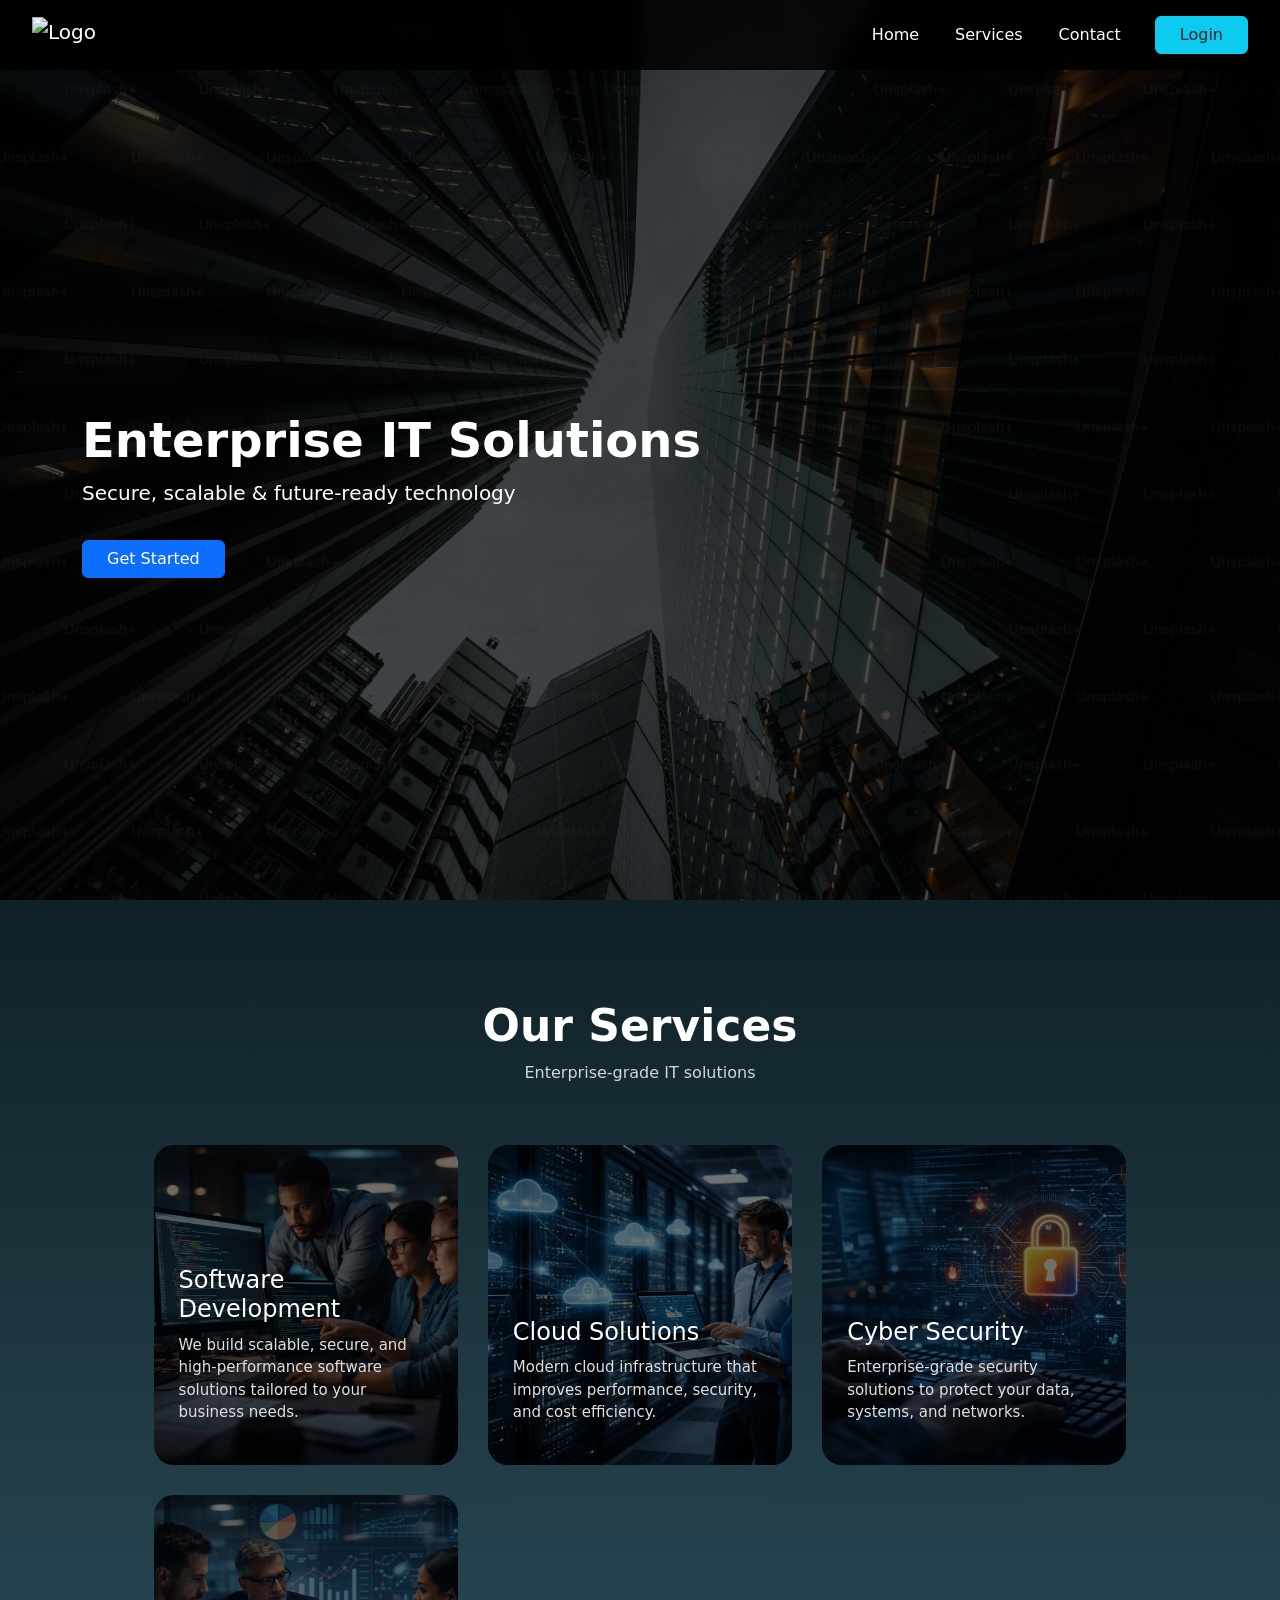
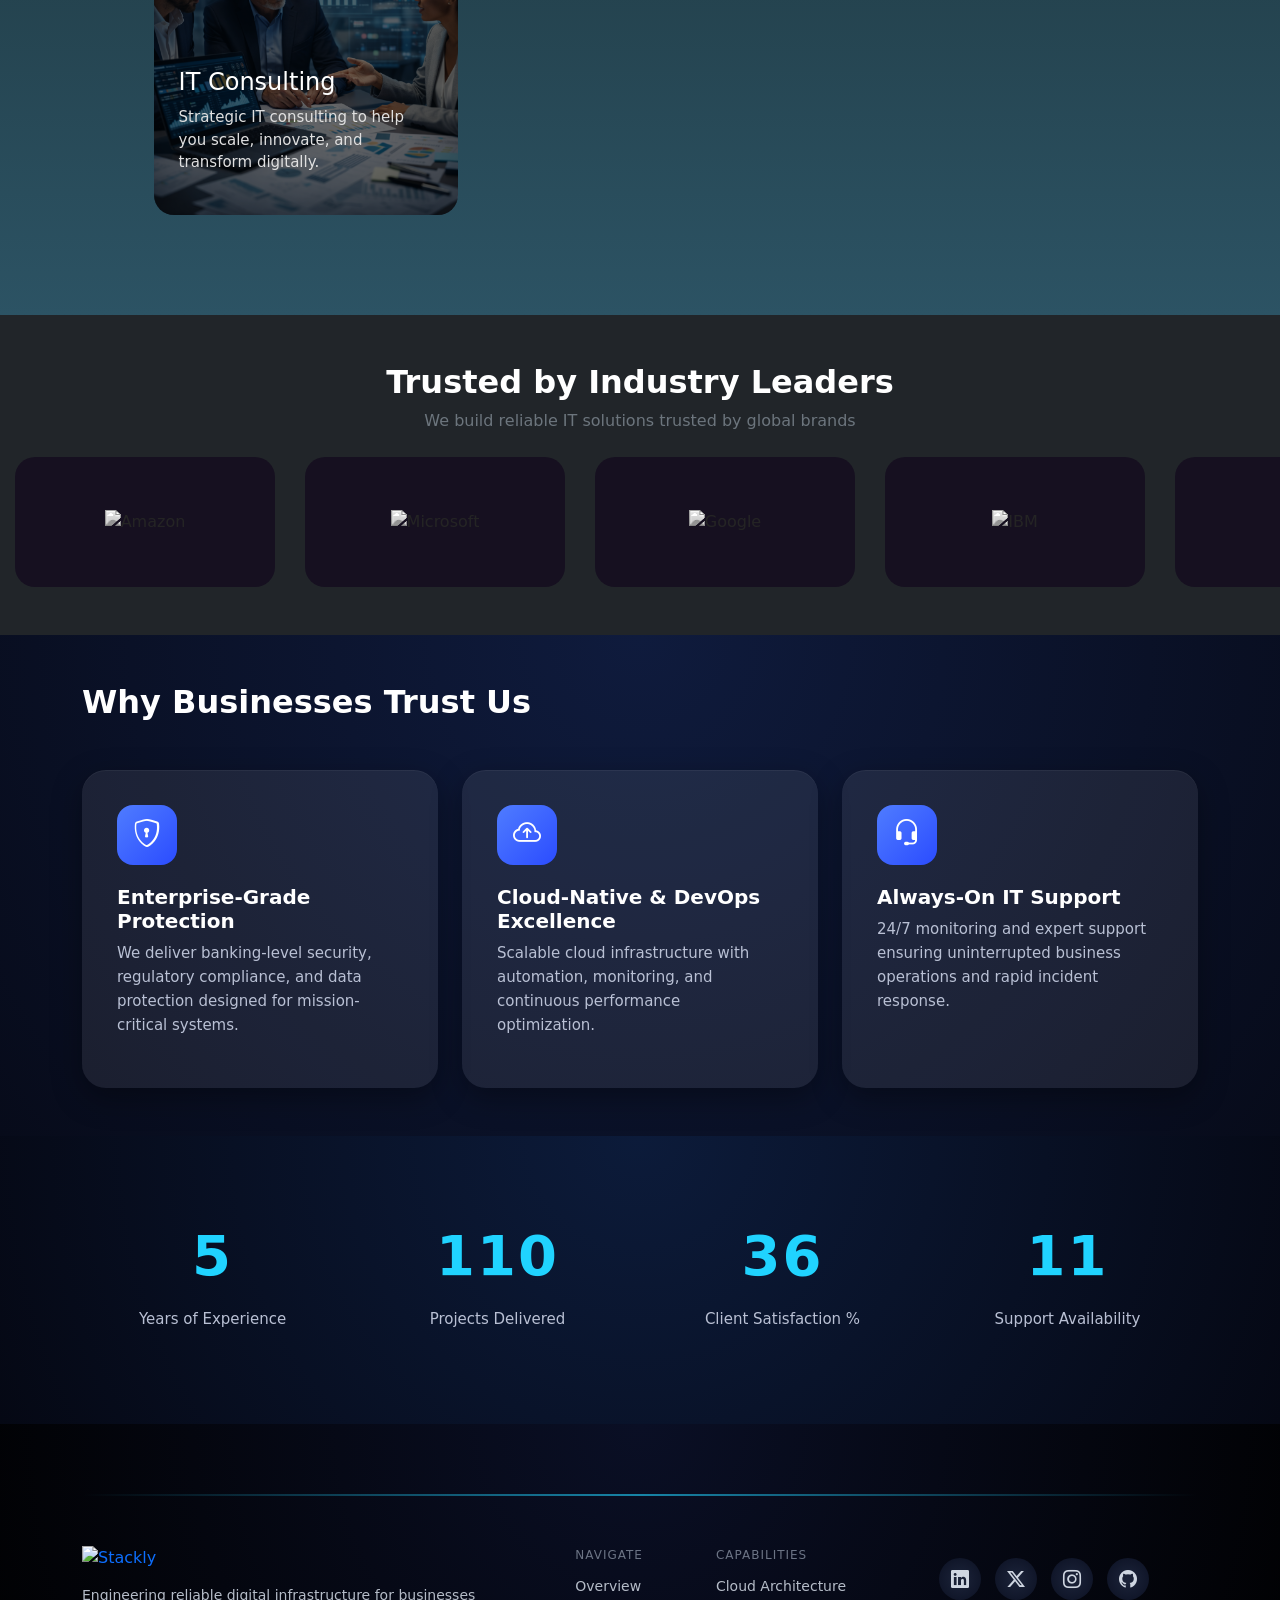
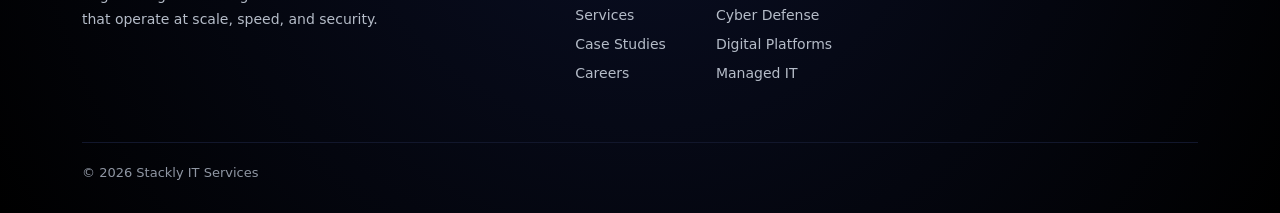
==== index.html @ 943c0653 "Add files via upload" ====
<!DOCTYPE html>
<html lang="en">
<head>
  <meta charset="UTF-8" />
  <title>Stackly Pay | IT Solutions</title>
  <meta name="viewport" content="width=device-width, initial-scale=1" />
  <link href="https://cdn.jsdelivr.net/npm/bootstrap@5.3.3/dist/css/bootstrap.min.css" rel="stylesheet">
  <link href="https://cdn.jsdelivr.net/npm/bootstrap-icons/font/bootstrap-icons.css" rel="stylesheet">
  <link href="https://unpkg.com/aos@2.3.4/dist/aos.css" rel="stylesheet">
  <link rel="stylesheet" href="style.css">
</head>
<body>
<nav class="navbar navbar-expand-lg navbar-dark fixed-top">
  <div class="container-fluid">
    <a class="navbar-brand d-flex align-items-center" href="index.html">
      <img src="logo.png" alt="Logo">
      <span class="ms-2 fw-bold"></span>
    </a>
    <button class="navbar-toggler" type="button"
            data-bs-toggle="collapse"
            data-bs-target="#mainNav">
      <span class="navbar-toggler-icon"></span>
    </button>
    <div class="collapse navbar-collapse" id="mainNav">
      <button class="mobile-close-btn d-lg-none"
              type="button"
              data-bs-toggle="collapse"
              data-bs-target="#mainNav"
              aria-label="Close menu">
        <i class="bi bi-x-lg"></i>
      </button>
      <ul class="navbar-nav ms-auto align-items-lg-center">
        <li class="nav-item">
          <a class="nav-link nav-underline" href="error.html">Home</a>
        </li>

        <li class="nav-item">
          <a class="nav-link nav-underline" href="error.html">Services</a>
        </li>

        <li class="nav-item">
          <a class="nav-link nav-underline" href="error.html">Contact</a>
        </li>

        <li class="nav-item ms-lg-3 mt-3 mt-lg-0">
          <a class="btn btn-info text-dark px-4 login-btn" href="error.html">
            Login
          </a>
        </li>
      </ul>

    </div>
  </div>
</nav>

<section class="hero d-flex align-items-center">
  <div class="container text-white">
    <h1 class="display-5 fw-bold">Enterprise IT Solutions</h1>
    <p class="lead">Secure, scalable & future-ready technology</p>
    <a class="btn btn-primary mt-3 px-4" href="error.html">Get Started</a>
  </div>
</section>
    
<section class="services">
  <h2 class="section-title">Our Services</h2>
  <p class="section-subtitle">Enterprise-grade IT solutions</p>

  <div class="services-grid">

    <div class="service-card">
      <img src="softwareimg.png" alt="Software Development">
      <div class="overlay">
        <h3>Software Development</h3>
        <p>We build scalable, secure, and high-performance software solutions tailored to your business needs.</p>
      </div>
    </div>

    <div class="service-card">
      <img src="cloudsolution.png" alt="Cloud Solutions">
      <div class="overlay">
        <h3>Cloud Solutions</h3>
        <p>Modern cloud infrastructure that improves performance, security, and cost efficiency.</p>
      </div>
    </div>

    <div class="service-card">
      <img src="cybersecurity.png" alt="Cyber Security">
      <div class="overlay">
        <h3>Cyber Security</h3>
        <p>Enterprise-grade security solutions to protect your data, systems, and networks.</p>
      </div>
    </div>

    <div class="service-card">
      <img src="ITconsulting.png" alt="IT Consulting">
      <div class="overlay">
        <h3>IT Consulting</h3>
        <p>Strategic IT consulting to help you scale, innovate, and transform digitally.</p>
      </div>
    </div>

  </div>
</section>
<section class="py-5 bg-dark text-center">
  <div class="container">
    <h2 class="fw-bold text-white mb-2">Trusted by Industry Leaders</h2>
    <p class="text-secondary mb-4">
      We build reliable IT solutions trusted by global brands
    </p>
  </div>

    <div class="logo-slider">
      <div class="logo-track">

        <div class="logo-card">
          <img src="https://upload.wikimedia.org/wikipedia/commons/a/a9/Amazon_logo.svg" alt="Amazon">
        </div>

        <div class="logo-card big">
          <img src="https://upload.wikimedia.org/wikipedia/commons/4/44/Microsoft_logo.svg" alt="Microsoft">
        </div>

        <div class="logo-card">
          <img src="https://upload.wikimedia.org/wikipedia/commons/2/2f/Google_2015_logo.svg" alt="Google">
        </div>

        <div class="logo-card">
          <img src="https://upload.wikimedia.org/wikipedia/commons/5/51/IBM_logo.svg" alt="IBM">
        </div>

        <div class="logo-card">
          <img src="https://upload.wikimedia.org/wikipedia/commons/a/a9/Amazon_logo.svg">
        </div>

        <div class="logo-card big">
          <img src="https://upload.wikimedia.org/wikipedia/commons/4/44/Microsoft_logo.svg">
        </div>

        <div class="logo-card">
          <img src="https://upload.wikimedia.org/wikipedia/commons/2/2f/Google_2015_logo.svg">
        </div>

        <div class="logo-card">
          <img src="https://upload.wikimedia.org/wikipedia/commons/5/51/IBM_logo.svg">
        </div>

      </div>
    </div>

  </div>
</section>

<section class="why-us-section py-5">
  <div class="container">

    <h2 class="text-white fw-bold mb-5">Why Businesses Trust Us</h2>

    <div class="row g-4">

      <div class="col-md-4" data-aos="fade-up">
        <div class="why-card h-100">
          <div class="icon-box">
            <i class="bi bi-shield-lock"></i>
          </div>
          <h5>Enterprise-Grade Protection</h5>
          <p>
            We deliver banking-level security, regulatory compliance,
            and data protection designed for mission-critical systems.
          </p>
        </div>
      </div>

      <div class="col-md-4" data-aos="fade-up" data-aos-delay="150">
        <div class="why-card h-100">
          <div class="icon-box">
            <i class="bi bi-cloud-arrow-up"></i>
          </div>
          <h5>Cloud-Native & DevOps Excellence</h5>
          <p>
            Scalable cloud infrastructure with automation,
            monitoring, and continuous performance optimization.
          </p>
        </div>
      </div>

      <div class="col-md-4" data-aos="fade-up" data-aos-delay="300">
        <div class="why-card h-100">
          <div class="icon-box">
            <i class="bi bi-headset"></i>
          </div>
          <h5>Always-On IT Support</h5>
          <p>
            24/7 monitoring and expert support ensuring uninterrupted
            business operations and rapid incident response.
          </p>
        </div>
      </div>

    </div>
  </div>
</section>
<section class="stats-section py-5">
  <div class="container">
    <div class="row text-center gy-4">

      <div class="col-6 col-md-3">
        <div class="stat-box" data-target="15">
          <span class="stat-number">0</span>
          <p>Years of Experience</p>
        </div>
      </div>

      <div class="col-6 col-md-3">
        <div class="stat-box" data-target="300">
          <span class="stat-number">0</span>
          <p>Projects Delivered</p>
        </div>
      </div>

      <div class="col-6 col-md-3">
        <div class="stat-box" data-target="100">
          <span class="stat-number">0</span>
          <p>Client Satisfaction %</p>
        </div>
      </div>

      <div class="col-6 col-md-3">
        <div class="stat-box" data-target="30">
          <span class="stat-number">0</span>
          <p>Support Availability</p>
        </div>
      </div>

    </div>
  </div>
</section>
<footer class="command-footer">
  <div class="container">

    <div class="footer-signal"></div>

    <div class="footer-core">

      <div class="footer-brand">
  <div class="footer-logo-wrap">
   <a href="index.html" class="footer-logo-link" >
  <img src="logo.png" alt="Stackly" class="footer-logo">
</a>
  </div>

  <p>
    Engineering reliable digital infrastructure for businesses that
    operate at scale, speed, and security.
  </p>
</div>

      <div class="footer-map">
        <div>
          <span class="map-title">Navigate</span>
          <a href="#">Overview</a>
          <a href="#">Services</a>
          <a href="#">Case Studies</a>
          <a href="#">Careers</a>
        </div>

        <div>
          <span class="map-title">Capabilities</span>
          <a href="error.html">Cloud Architecture</a>
          <a href="error.html">Cyber Defense</a>
          <a href="error.html">Digital Platforms</a>
          <a href="error.html">Managed IT</a>
        </div>
      </div>

     <div class="signal-icons">
  <a href="error.html" aria-label="LinkedIn"><i class="bi bi-linkedin"></i></a>
  <a href="error.html" aria-label="Twitter"><i class="bi bi-twitter-x"></i></a>
  <a href="error.html" aria-label="Instagram"><i class="bi bi-instagram"></i></a>
  <a href="error.html" aria-label="GitHub"><i class="bi bi-github"></i></a>
</div>

    </div>

    <div class="footer-base">
      <span>&copy; 2026 Stackly IT Services</span>
     
    </div>

  </div>
</footer>


<script src="https://cdn.jsdelivr.net/npm/bootstrap@5.3.3/dist/js/bootstrap.bundle.min.js"></script>
<script src="https://unpkg.com/aos@2.3.4/dist/aos.js"></script>
<script src="script.js"></script>
<script>
  AOS.init({
    duration: 900,
    once: true
  });
</script>



</body>
</html>
---- style.css ----
* {
  margin: 0;
  padding: 0;
  box-sizing: border-box;
}
.navbar {
  background: rgba(0,0,0,0.85);
  backdrop-filter: blur(8px);
  padding: 12px 20px;
}
body.nav-open {
  overflow: hidden;
}

.navbar-brand img {
  height: 36px;
  width: auto;
}

.nav-link {
  color: white ;
  margin: 0 10px;
}

.nav-underline {
  position: relative;
}

.nav-underline::after {
  content: "";
  position: absolute;
  left: 0;
  bottom: 0;
  width: 0%;
  height: 3px;
  background: #0dcaf0;
  transition: 0.3s;
}

.nav-underline:hover::after {
  width: 100%;
}


.hero {
  height: 100vh;
  background:
    linear-gradient(rgba(0,0,0,0.7), rgba(0,0,0,0.7)),
    url("bgimage.jpg");
  background-size: cover;
  background-position: center;
  padding-top: 90px;
}

.services {
  padding: 80px 10%;
  background: linear-gradient(180deg, #0f2027, #203a43, #2c5364);
  color: #fff;
  text-align: center;
}

.section-title {
  font-size: 42px;
  font-weight: 700;
}

.section-subtitle {
  color: #cfd8dc;
  margin-bottom: 60px;
}

.services-grid {
  display: grid;
  grid-template-columns: repeat(auto-fit, minmax(260px, 1fr));
  gap: 30px;
}

.service-card {
  position: relative;
  height: 320px;
  border-radius: 20px;
  overflow: hidden;
  cursor: pointer;
  transition: transform 0.4s ease;

  
}
.service-card img {
  width: 100%;
  height: 100%;
  object-fit: cover;
}

.service-card::before {
  content: "";
  position: absolute;
  inset: 0;
  background: rgba(0,0,0,0.55);
  

}
.overlay {
  position: absolute;
  inset: 0;
  padding: 25px;
  display: flex;
  flex-direction: column;
  justify-content: flex-end;
  text-align: left;
  z-index: 2;
}
.overlay h3 {
  font-size: 24px;
  margin-bottom: 10px;
}

.overlay p {
  font-size: 15px;
  color: #e0e0e0;
}

.service-card:hover {
  transform: translateY(-10px) scale(1.03);
  border-color: #f00d1c;
}
.trust-card {
  background: #f1f1f1;
  border-radius: 20px;
  display: flex;
  align-items: center;
  justify-content: center;
  transition: 0.35s ease;
}

.small-card {
  height: 130px;
}

.big-card {
  height: 130px;
  width: 300px;
}

.small-logo {
  max-height: 60px;
}

.big-logo {
  max-height: 110px;
  width: auto;
}   


.trust-logo {
  filter: grayscale(100%);
  transition: 0.35s ease;
}

.trust-card:hover {
  transform: translateY(-8px);
  box-shadow: 0 15px 35px rgba(0,0,0,0.35);
}

.trust-card:hover .trust-logo {
  filter: grayscale(0%);
}
.logo-slider {
  overflow: hidden;
  position: relative;
  width: 100%;
}

.logo-track {
  display: flex;
  width: max-content;
  animation: scroll-left 18s linear infinite;
}
/* ===== LOGO CARD HOVER EFFECT ===== */

.logo-card {
  background: #161020;
  border-radius: 20px;
  height: 130px;
  width: 260px;
  margin: 0 15px;

  display: flex;
  align-items: center;
  justify-content: center;
 transition: 
    background 0.3s ease,
    box-shadow 0.3s ease,
    transform 0.3s ease;
}

/* hover card */
.logo-card:hover {
  background: #d4b4b4; /* slightly darker */
  transform: translateY(-6px);

  box-shadow:
    0 18px 40px rgba(0, 0, 0, 0.35);
}

/* logo behavior */
.logo-card img {
  max-width: 160px;
  max-height: 60px;
  object-fit: contain;

  filter: grayscale(100%);
  transition: filter 0.3s ease;
}

.logo-card:hover img {
  filter: grayscale(0%);
}


@keyframes scroll-left {
  0% {
    transform: translateX(0);
  }
  100% {
    transform: translateX(-50%);
  }
}
.why-us-section {
  background: radial-gradient(circle at top, #0f1b3d, #070b1a);
}

.why-card {
  background: rgba(255, 255, 255, 0.08);
  border-radius: 24px;
  padding: 35px;
  color: #e4e7ec;
  transition: all 0.4s ease;
  box-shadow:
    0 10px 30px rgba(0, 0, 0, 0.35),
    inset 0 1px 0 rgba(255, 255, 255, 0.05);
}

.why-card h5 {
  margin-top: 20px;
  font-weight: 600;
  color: #ffffff;
}

.why-card p {
  color: #b9c0d4;
  font-size: 15px;
  line-height: 1.6;
}

.icon-box {
  width: 60px;
  height: 60px;
  background: linear-gradient(135deg, #4f7cff, #2b4cff);
  border-radius: 16px;
  display: flex;
  align-items: center;
  justify-content: center;
  font-size: 28px;
  color: #ffffff;
}

.why-card:hover {
  transform: translateY(-10px);
  box-shadow:
    0 25px 60px rgba(31, 237, 82, 0.55),
    inset 0 1px 0 rgba(32, 30, 30, 0.55);
}
.stats-section {
  background: radial-gradient(circle at top, #0c1b3a, #050814);
}

.stat-box {
  position: relative;
  padding: 30px 10px;
}

.stat-number {
  font-size: 56px;
  font-weight: 700;
  color: #20d3ff;
  display: inline-block;
  letter-spacing: 2px;
  opacity: 1;              
  transform: scale(1);     
}

.stat-box::before {
  content: "";
  position: absolute;
  inset: -10px;
  border-radius: 50%;
  background: rgba(32, 211, 255, 0.15);
  opacity: 0;
  transform: scale(0.5);
}

.stat-box p {
  margin-top: 10px;
  color: #b9c0d4;
  font-size: 15px;
}

.stat-box.active::before {
  animation: pulse 1.2s ease-out forwards;
}

.stat-box.active .stat-number {
  animation: reveal 0.8s ease forwards;
}

@keyframes pulse {
  0% { transform: scale(0.5); opacity: 0; }
  60% { opacity: 1; }
  100% { transform: scale(1.4); opacity: 0; }
}

@keyframes reveal {
  to {
    opacity: 1;
    transform: scale(1);
  }
}
 @keyframes glow {
  0% {
    text-shadow: 0 0 0 rgba(32, 211, 255, 0);
  }
  100% {
    text-shadow: 0 0 18px rgba(32, 211, 255, 0.8);
  }
}
.command-footer {
  background: radial-gradient(circle at top, #0a0f25, #000);
  color: #cfd6e1;
  padding: 70px 0 30px;
  position: relative;
  overflow: hidden;
}

.footer-signal {
  height: 2px;
  width: 100%;
  background: linear-gradient(90deg, transparent, #20d3ff, transparent);
  margin-bottom: 50px;
  opacity: 0.6;
}

.footer-core {
  display: grid;
  grid-template-columns: 1.4fr 1fr 0.8fr;
  gap: 40px;
}

.footer-brand h3 {
  color: #fff;
  font-weight: 600;
  margin-bottom: 12px;
}

.footer-brand p {
  font-size: 14px;
  line-height: 1.7;
  color: #b5bcc8;
  max-width: 420px;
}

.footer-map {
  display: flex;
  gap: 50px;
}

.footer-map div {
  display: flex;
  flex-direction: column;
}

.map-title {
  font-size: 12px;
  text-transform: uppercase;
  letter-spacing: 1px;
  color: #6c7485;
  margin-bottom: 12px;
}

.footer-map a {
  color: #b5bcc8;
  font-size: 14px;
  text-decoration: none;
  margin-bottom: 8px;
  transition: 0.3s;
}

.footer-map a:hover {
  color: #20d3ff;
  transform: translateX(4px);
}


.footer-signals span {
  font-size: 12px;
  color: #6c7485;
  letter-spacing: 1px;
}

.signal-icons {
  display: flex;
  gap: 14px;
  margin-top: 12px;
}

.signal-icons a {
  width: 42px;
  height: 42px;
  border-radius: 50%;
  background: radial-gradient(circle, #1c243a, #0b1022);
  position: relative;
}

.signal-icons a::after {
  content: "";
  position: absolute;
  inset: 0;
  border-radius: 50%;
  box-shadow: 0 0 0 rgba(32, 211, 255, 0);
  transition: 0.3s;
}

.signal-icons a:hover::after {
  box-shadow: 0 0 18px rgba(32, 211, 255, 0.8);
}

.footer-logo {
  max-width: 180px;   
  height: auto;
  margin-bottom: 14px;
  display: block;
  cursor: pointer;
}
.footer-logo-link {
  display: inline-block;
  text-decoration: none;

}
.signal-icons a {
  display: flex;
  align-items: center;
  justify-content: center;
  color: #cfd6e1;
  font-size: 18px;
}
.footer-base {
  margin-top: 50px;
  padding-top: 20px;
  border-top: 1px solid #12172c;
  display: flex;
  justify-content: space-between;
  font-size: 13px;
  color: #8f96a3;
}

@media (max-width: 992px) {
  .footer-core {
    grid-template-columns: 1fr;
  }

  .footer-base {
    flex-direction: column;
    gap: 8px;
  }
}
@media (max-width: 576px) {

  .navbar {
    padding: 10px 14px;
  }

  .nav-link {
    margin: 8px 0;
    text-align: center;
  }


  .hero {
    height: auto;
    padding: 120px 20px 80px;
    text-align: center;
  }

  .services {
    padding: 60px 20px;
  }

  .section-title {
    font-size: 30px;
  }

  .section-subtitle {
    font-size: 14px;
  }

  .service-card {
    height: 260px;
  }

  .logo-card {
    min-width: 200px;
    height: 110px;
  }

  .logo-card img {
    max-height: 50px;
  }

  .why-card {
    padding: 25px;
  }

  .stat-number {
    font-size: 42px;
  }

  .footer-core {
    grid-template-columns: 1fr;
    text-align: center;
  }

  .footer-map {
    justify-content: center;
    gap: 30px;
  }

  .footer-map div {
    align-items: center;
  }

  .signal-icons {
    justify-content: center;
  }

  .footer-base {
    text-align: center;
    flex-direction: column;
    gap: 10px;
  }
}
@media (min-width: 1200px) {

  .services {
    padding: 100px 12%;
  }

  .section-title {
    font-size: 44px;
  }
}

@media (max-width: 991px) {

  .navbar-collapse {
    position: fixed;
    top: 0;
    left: 0;
    width: 100vw;
    height: 100vh;

    background: rgba(0, 0, 0, 0.95);
    backdrop-filter: blur(8px);

    padding-top: 120px;
    z-index: 1050;

    display: flex;
    justify-content: center;
    align-items: flex-start;
  }

  .navbar-collapse .navbar-nav {
    width: 100%;
    align-items: center;
  }

  .navbar-collapse .nav-item {
    margin: 12px 0;
  }

  .navbar-collapse .nav-link {
    font-size: 22px;
  }

  .login-btn {
    font-size: 18px;
    padding: 10px 28px;
  }
   .mobile-close-btn {
    position: fixed;
    top: 18px;
    right: 20px;
    z-index: 1100;

    background: none;
    border: none;
    color: #ffffff;
    font-size: 28px;
    cursor: pointer;
  }

  .mobile-close-btn:hover {
    color: #20d3ff;
  }
}
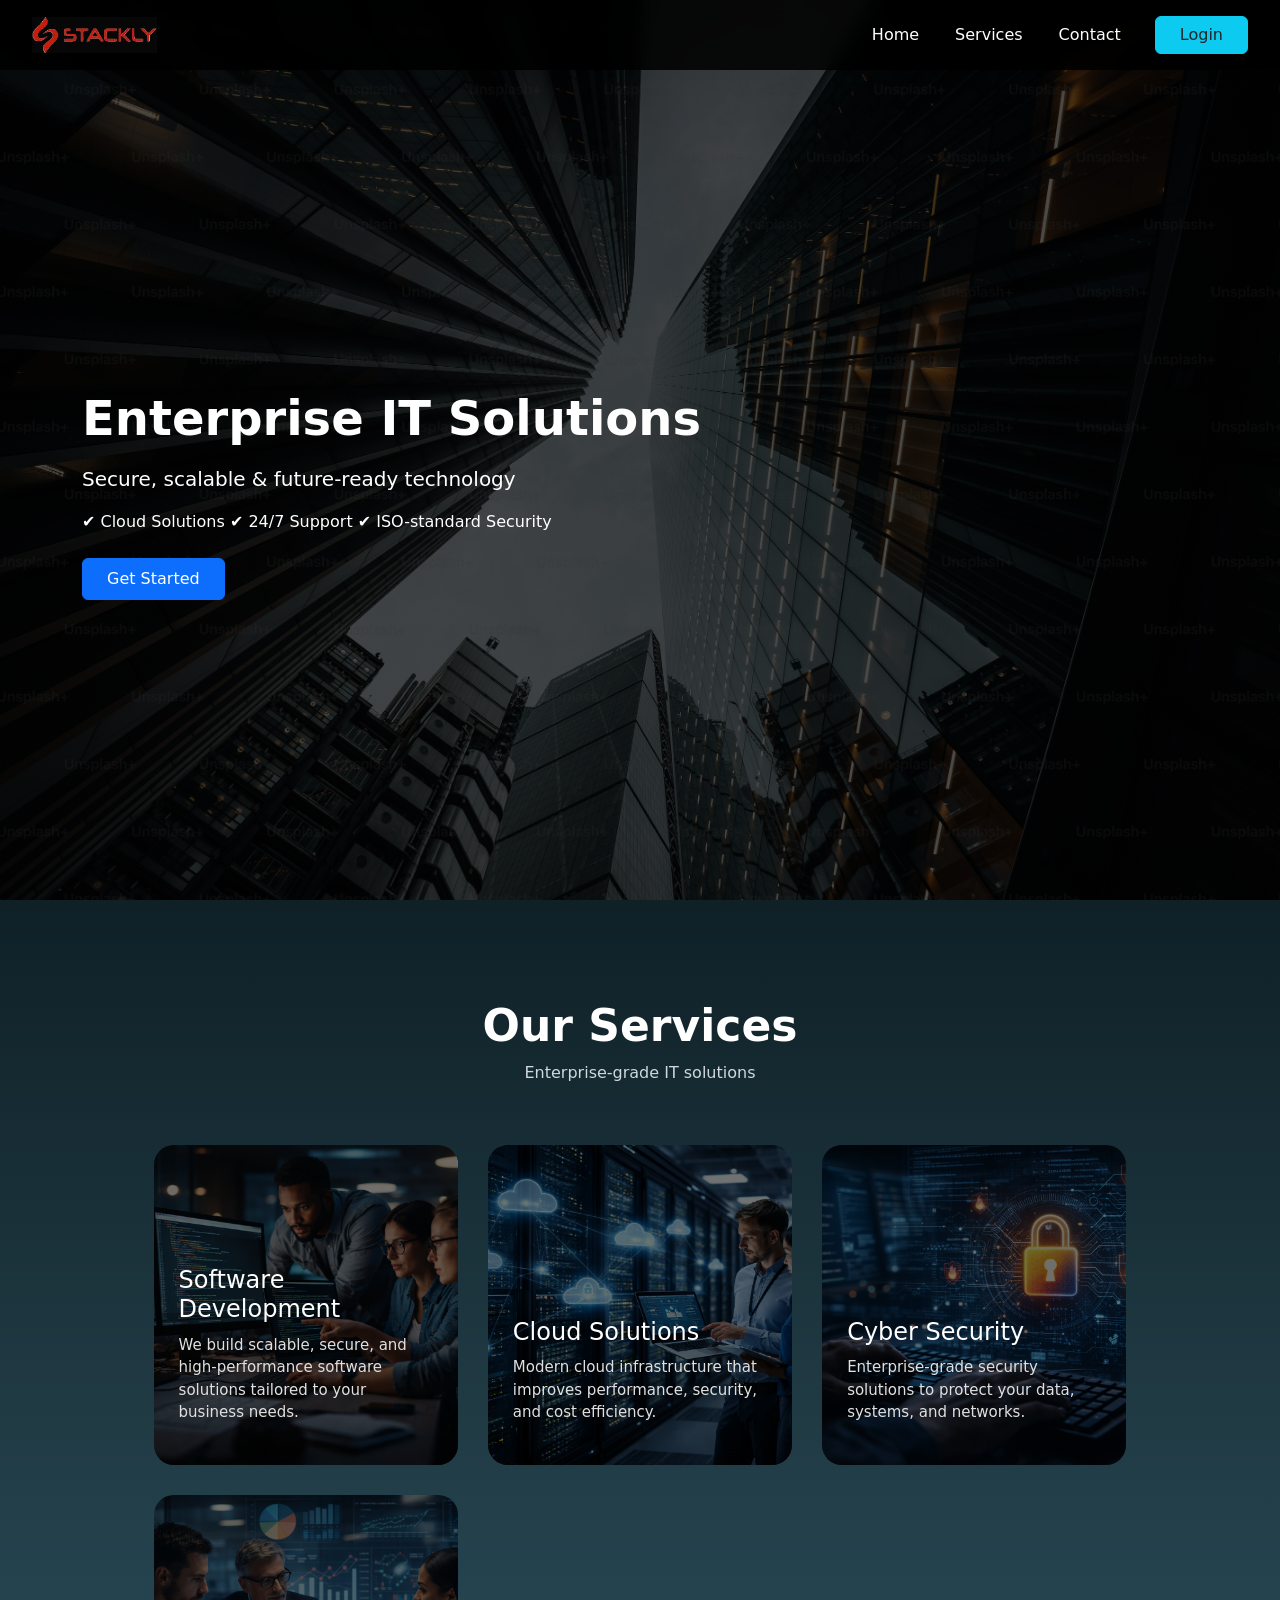
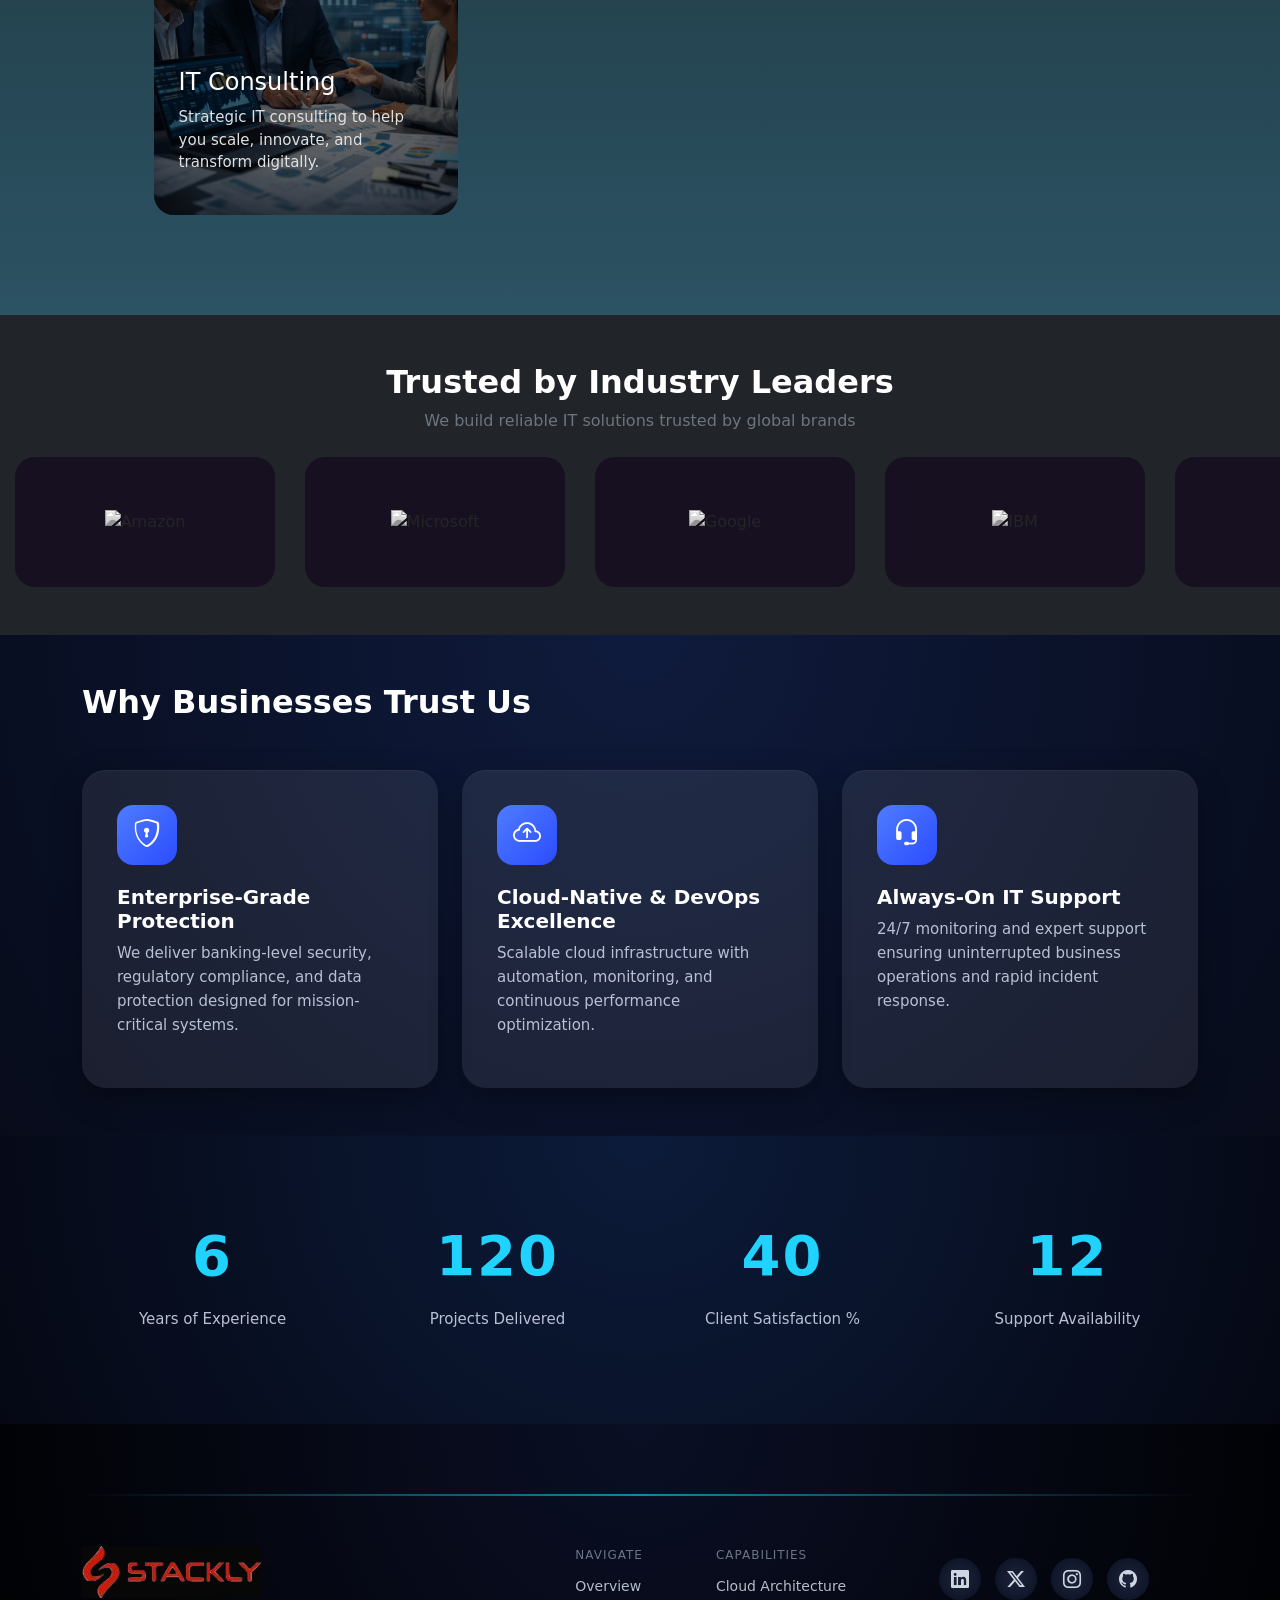
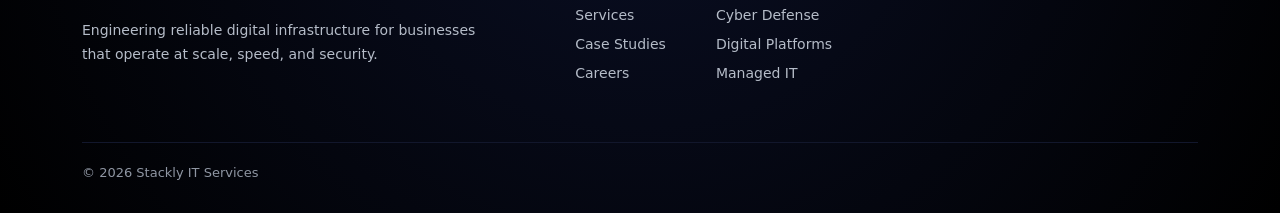
==== commit adb5a5f0: "Update index.html" ====
--- a/index.html
+++ b/index.html
@@ -55,11 +55,25 @@
 
 <section class="hero d-flex align-items-center">
   <div class="container text-white">
-    <h1 class="display-5 fw-bold">Enterprise IT Solutions</h1>
-    <p class="lead">Secure, scalable & future-ready technology</p>
-    <a class="btn btn-primary mt-3 px-4" href="error.html">Get Started</a>
-  </div>
-</section>
+    <h1 class="display-5 fw-bold">
+      Enterprise IT Solutions
+    </h1>
+
+    <p class="lead mt-3">
+      Secure, scalable & future-ready technology
+    </p>
+    <div class="hero-features mt-2">
+      <span>✔ Cloud Solutions</span>
+      <span>✔ 24/7 Support</span>
+      <span>✔ ISO-standard Security</span>
+    </div>
+
+    <a class="btn btn-primary mt-4 px-4 py-2" href="error.html">
+      Get Started
+    </a>
+  </div>
+</section>
+
     
 <section class="services">
   <h2 class="section-title">Our Services</h2>
@@ -303,4 +317,4 @@
 
 
 </body>
-</html>+</html>
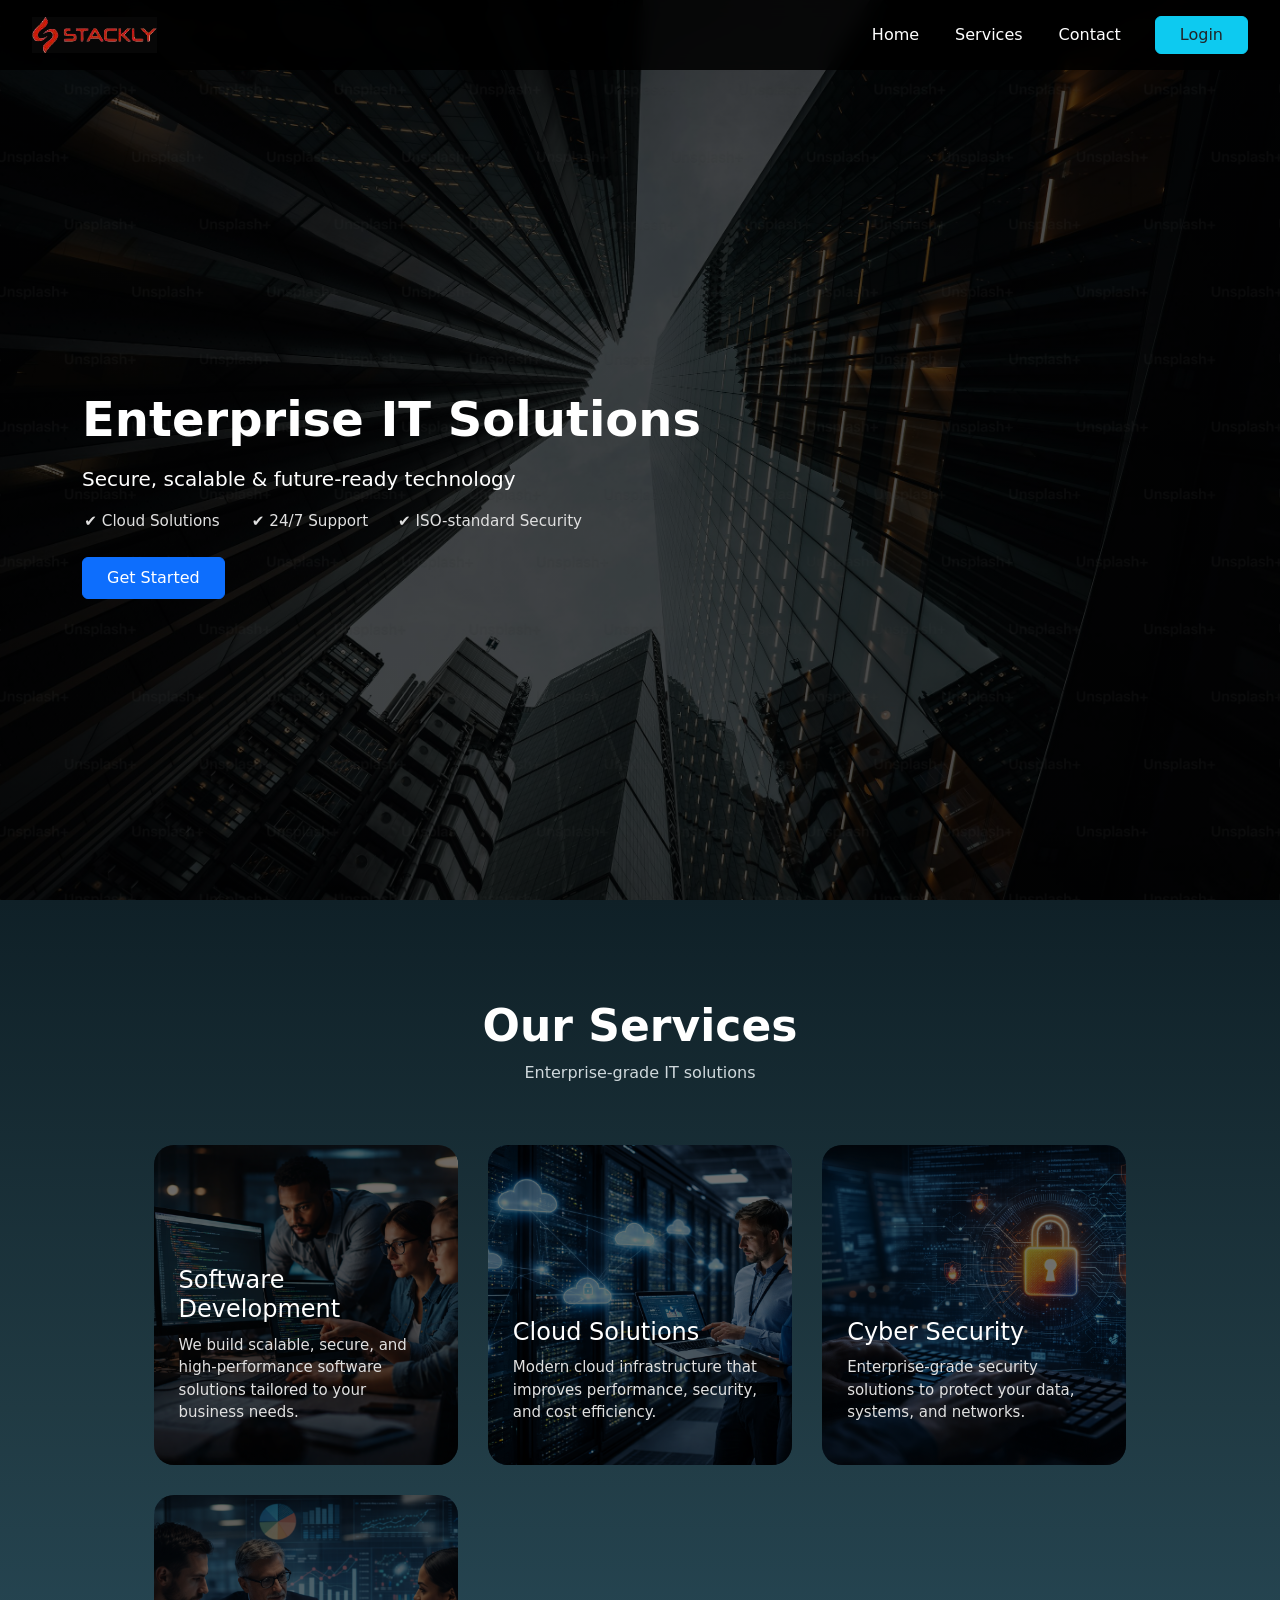
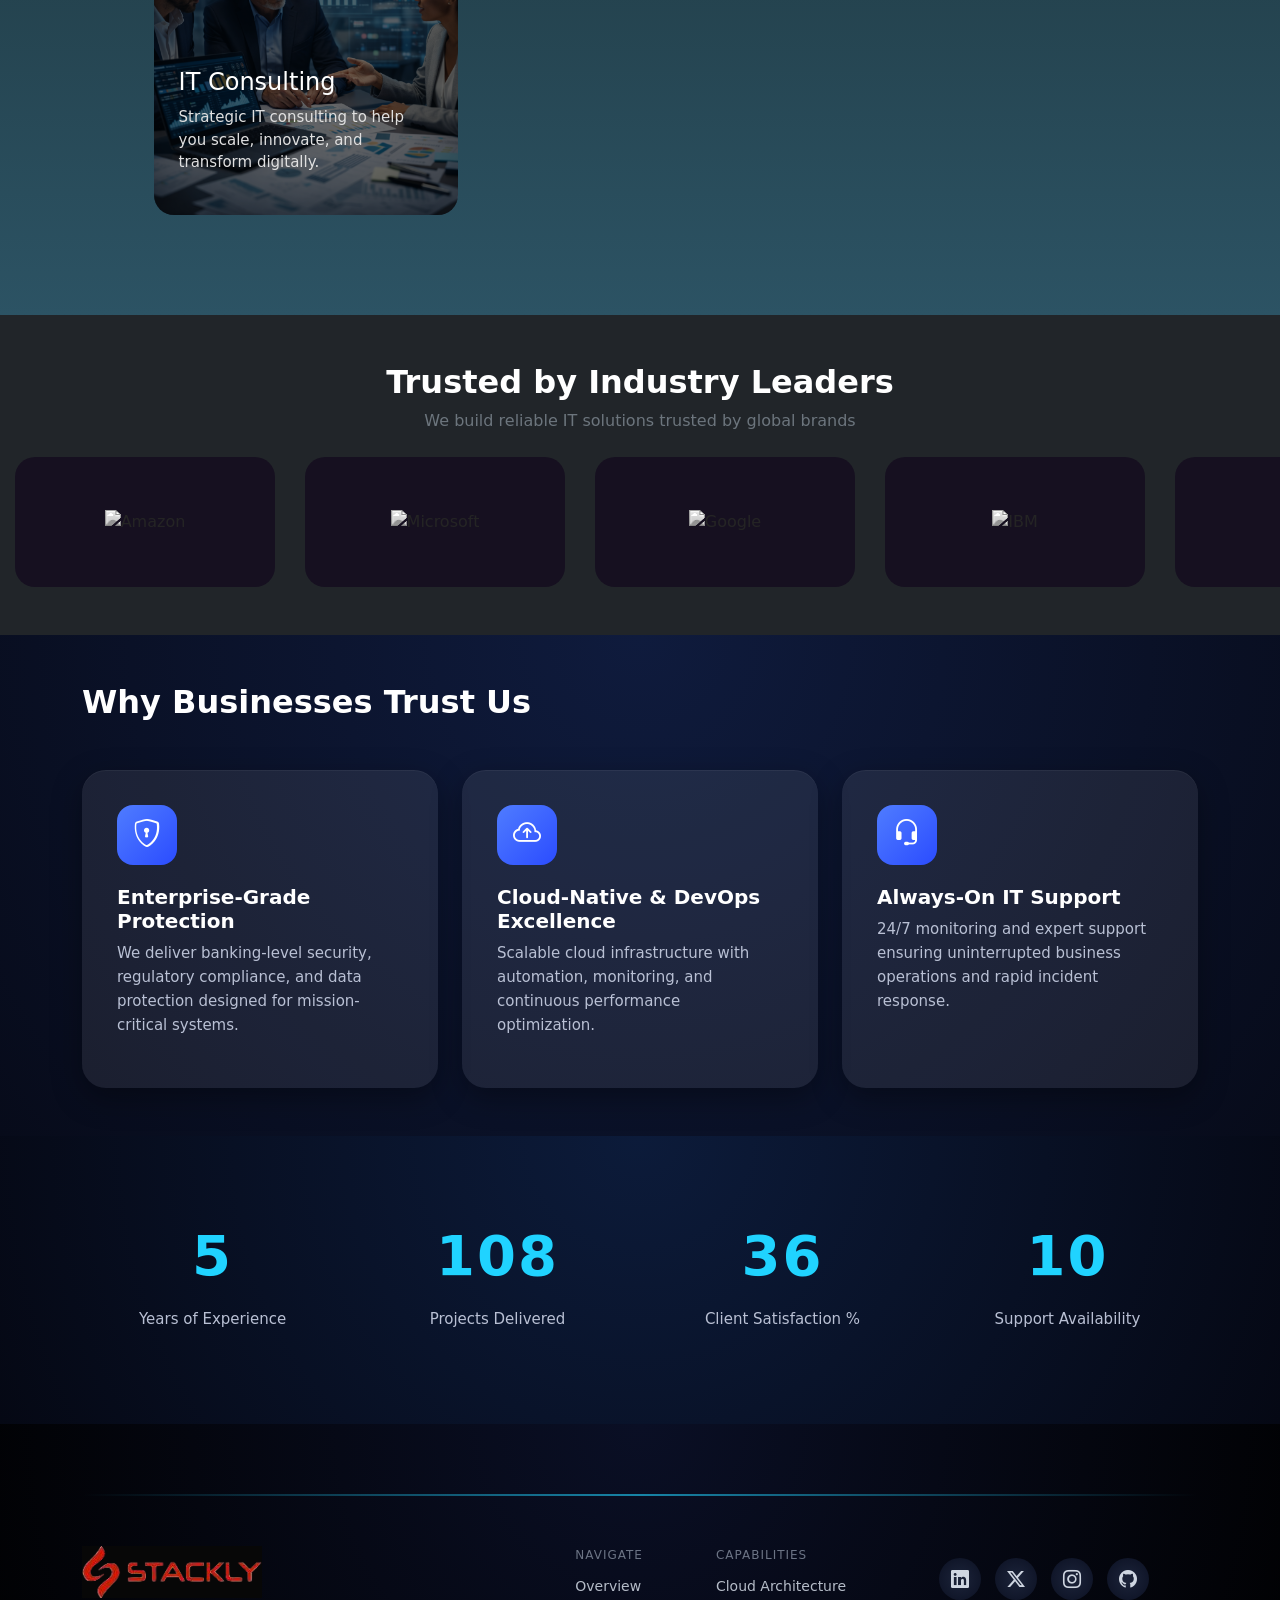
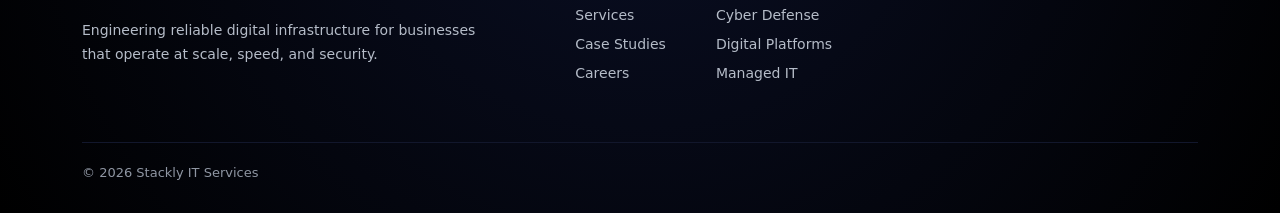
==== commit a6d72cbc: "Fix HTML formatting issues" ====
--- a/index.html
+++ b/index.html
@@ -271,10 +271,10 @@
       <div class="footer-map">
         <div>
           <span class="map-title">Navigate</span>
-          <a href="#">Overview</a>
-          <a href="#">Services</a>
-          <a href="#">Case Studies</a>
-          <a href="#">Careers</a>
+          <a href="error.html">Overview</a>
+          <a href="error.html">Services</a>
+          <a href="error.html">Case Studies</a>
+          <a href="error.html">Careers</a>
         </div>
 
         <div>
@@ -318,3 +318,4 @@
 
 </body>
 </html>
+
--- a/style.css
+++ b/style.css
@@ -4,6 +4,11 @@
   padding: 0;
   box-sizing: border-box;
 }
+html, body {
+  width: 100%;
+  overflow-x: hidden;
+}
+
 .navbar {
   background: rgba(0,0,0,0.85);
   backdrop-filter: blur(8px);
@@ -44,13 +49,47 @@
 
 
 .hero {
-  height: 100vh;
+  min-height: 100vh;
   background:
     linear-gradient(rgba(0,0,0,0.7), rgba(0,0,0,0.7)),
     url("bgimage.jpg");
   background-size: cover;
   background-position: center;
   padding-top: 90px;
+  overflow-x: hidden;
+}
+
+.hero-features {
+  display: flex;
+  gap: 18px;
+  flex-wrap: wrap;
+  color: #e0e0e0;
+  font-size: 0.95rem;
+}
+
+.hero-features span {
+  display: flex;
+  align-items: center;
+  gap: 6px;
+  white-space: nowrap;
+  min-width: 140px;
+  justify-content: center;
+}
+
+@media (max-width: 768px) {
+  .hero {
+    min-height: 75vh;
+  }
+
+  .hero .container {
+    text-align: center;
+  }
+
+  .hero-features {
+    gap: 12px;
+    font-size: 0.9rem;
+    justify-content: center;
+  }
 }
 
 .services {
@@ -176,8 +215,6 @@
   width: max-content;
   animation: scroll-left 18s linear infinite;
 }
-/* ===== LOGO CARD HOVER EFFECT ===== */
-
 .logo-card {
   background: #161020;
   border-radius: 20px;
@@ -194,16 +231,14 @@
     transform 0.3s ease;
 }
 
-/* hover card */
 .logo-card:hover {
-  background: #d4b4b4; /* slightly darker */
+  background: #087db4; 
   transform: translateY(-6px);
 
   box-shadow:
     0 18px 40px rgba(0, 0, 0, 0.35);
 }
 
-/* logo behavior */
 .logo-card img {
   max-width: 160px;
   max-height: 60px;
@@ -614,3 +649,4 @@
   }
 }
 
+
